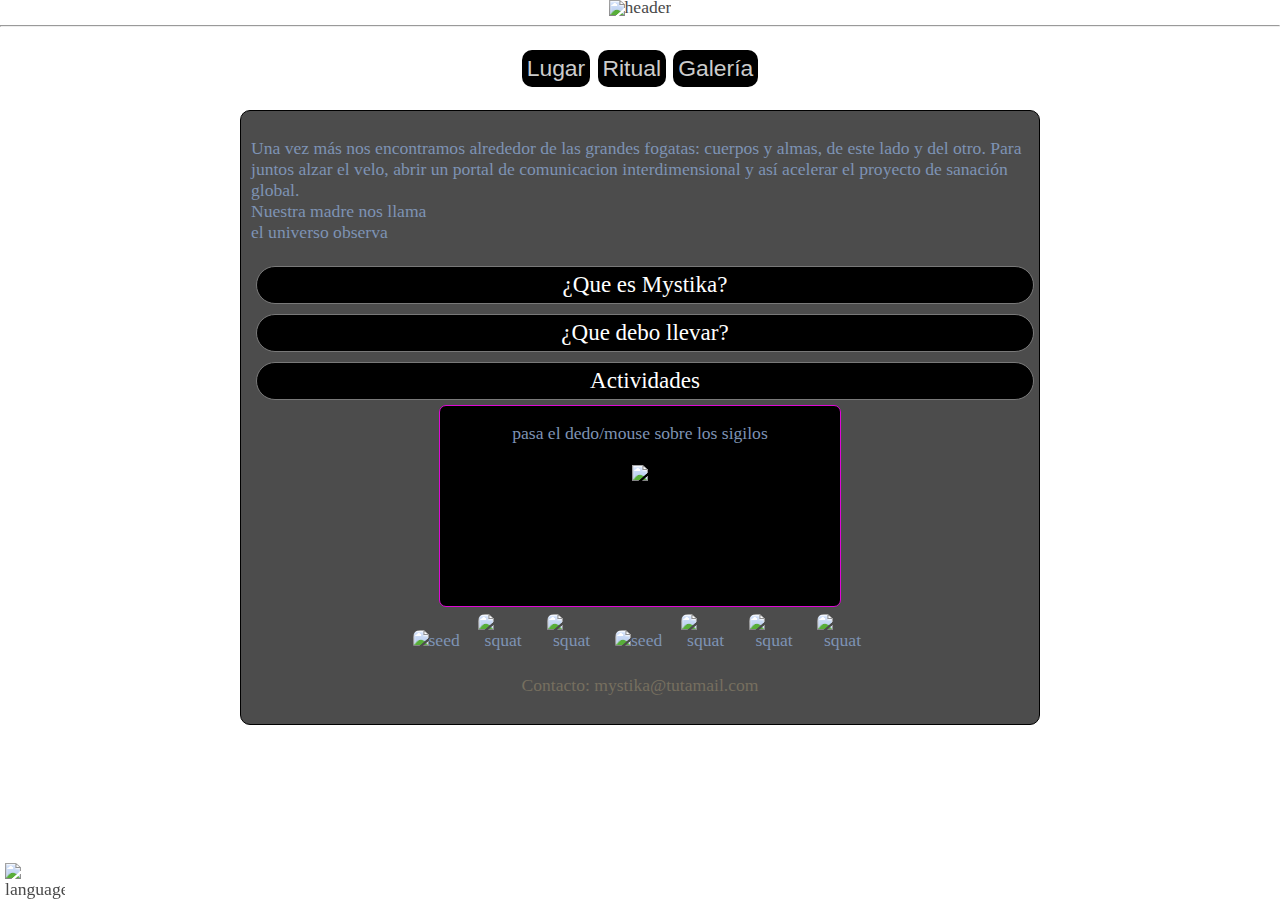
==== en/index.htm @ d931f4ea "7" ====
<!DOCTYPE html>
<html>
<head>
<title>Mystika</title>
<meta name="viewport" content="width=device-width, initial-scale=1.0">
<meta name="mobile-web-app-capable" content="yes">
<meta charset="utf-8">
<link rel="stylesheet" href="style.css">
</head>
<body>

    <header>
      <a href="index.htm"><img src="img/avatar.png" alt=header width="300px" height="auto" style="margin:0"></a>
    </header>
    <hr style="color:#99F902">
    <nav style="font-family:sans;font-size:130%">
        <ul>
            <a href="lugar.htm"><li>Lugar</li></a>
            <a href="ritual.htm"><li>Ritual</li></a>
            <a href="galeria.htm"><li>Galería</li></a>
          </ul>
    </nav>


<div align=center>
  <div class="container">
    <section>
      <p>
      <strong hidden>3 de Marzo 2018</strong><br hidden><br hidden>
      Una vez más nos encontramos alrededor de las grandes fogatas: cuerpos y almas, de este lado y del otro. Para juntos alzar el velo, abrir un portal de comunicacion interdimensional y así acelerar el proyecto de sanación global.
      <br>Nuestra madre nos llama
      <br>el universo observa</p>

      <button class="accordion">¿Que es Mystika?</button>
        <div class="panel">
          <img class="pane" src="img/shmira.jpg" alt="fyah">
          <p class="pane">Mystika es un encuentro/ campamento/ convivio de índole esotérica, basado en el poder de compartir como la alternativa superior al modelo economico actual.<br><br> Todo se hace sin dinero de por medio (entrada libre). <br><br>Se trata de participación y cooperación: gestión colectiva de nuestros espacios, de nuestros recursos y nuestras maneras de convivir.</p>
          <p class="pane">De la misma manera que se comparte la comida se intenciona compartir conocimientos espirituales y/ó esotéricos, así como tambien habilidades de sobrevivencia, montañismo, activismo, defensa personal, y permacultura.</p>
          <img src="img/jicara.jpg" alt="fyah" class="pane">
          <p class="pane">Este encuentro se caracteriza por su ya histórica sopa de vegetales, importante que sean solo ingredientes veganos para que absolutamente todes puedan comer. Debemos ser inclusivos en todo lo que hacemos</p>
          <p class="pane">Todes traen un poco de vegetales y terminamos con suficiente comida para varios dias de campamento!!</p>
          <img src="img/moncha3.jpg" alt="fyah" class="pane"><br>
          <h4>Horizontalidad:</h4>
          <p>Trabajamos de forma horizontal, o sea que no existe ninguna jerarquía, las decisiones las tomamos en conjunto. Colectivizamos los deberes y son bienvenidas las propuestas y las críticas constructivas a la hora de planear, crear y trabajar. La idea es que cada persona se empodere y sientan el lugar tal y como su hogar.</p>
        </div>
        <button class="accordion">¿Que debo llevar?</button>
          <div class="panel">
            <h3> Lo Primordial: (a huevo)</h3>
            <ul>
              <li><p class="pane">Tienda de Acampar</p></li>
              <li><p class="pane">Abrigo</p></li>
              <li><p class="pane">Comida + Vegetales pa la sopa</p></li>
              <li><p class="pane">Cobija / Sleeping bag</p></li>
              <li><p class="pane">Herramienta para picar leña</p></li>
              <li><p class="pane">Papel higienico</p></li>
              <li><p class="pane">Plato y Cuchara [No desechables] para la sopa</p></li>
              <li><p class="pane"> Botella de Agua</p></li>
            </ul>
            <h3> Se Recomienda:</h3>
            <ul>
              <li><p class="pane">Instrumento Musical</p></li>
              <li><p class="pane">Tambores</p></li>
              <li><p class="pane">Poi u otros juguetes de fuego y malabares</p></li>
              <li><p class="pane">Foco</p></li>
            </ul>
            <hr>
            <p>Se pide que traten de no llevar basura de ningun tipo. Evitar comida empacada en plasticos u otros materiales que contaminan la faz de la tierra. Mucho menos dejarla botada!! el lugar debe quedar mejor que como estaba</p>
          </div>

        <button class="accordion">Actividades</button>
          <div class="panel">
            <table>
              <tr>
                <th>Día</th>
                <th>Momento</th>
                <th>Actividad</th>
              </tr>
              <tr>
                <td>1</td>
                <td>9:00am</td>
                <td>Asentamiento y decoracion del campamento</td>
              </tr>
              <tr>
                <td>1</td>
                <td>6:00pm</td>
                <td>Sopa!!</td>
              </tr>
              <tr>
                <td>1</td>
                <td>12:00 medianoche</td>
                <td>Ritual de Apertura</td>
              </tr>
              <tr>
                <td>2</td>
                <td>10:00am</td>
                <td>Minga y Talleres</td>
              </tr>
              <tr>
                <td>2</td>
                <td>2:00pm</td>
                <td>Defensa Personal feminista</td>
              </tr>
            </table>
          </div>
          <br>
          <div style="text-align:center">

              <div style="border:solid 1px #DF07D6;border-radius:7px;max-width:400px;height:200px;background-color:#000;text-align:center;display:block;margin-left:auto;margin-right:auto;">
                  <p id="mensaje">pasa el dedo/mouse sobre los sigilos<br><br><img src="img/arrowdown.png" style="width:30px"</p>
                  <p style="display:none;font-size:90%" id="okupa">apropiación del espacio publico<br>apropación de espacios en abandono<br>nuestro derecho humano a tener un espacio para ser en libertad<br>movimiento okupa</p>
                  <p style="display:none;font-size:90%" id="triskel">sanación de la tierra<br>comunicación con los espíritus del bosque<br>sabiduría druida ancestral</p>
                  <p style="display:none;font-size:90%" id="anarch">organización horizontal<br>equidad<br>apoyo mutuo<br>autonomía<br>autodeterminación<br>la libertad como derecho divino de todo ser</p>
                  <p style="display:none;font-size:90%" id="seed">el orden natural<br>patrón que conforma la estructura omnipresente de la vida<br>nuestra mesa de trabajo</p>
                  <p style="display:none;font-size:75%" id="penta">agua - aire - tierra - fuego<br>espíritu<br><br>los  5 elementos<br>magia natural<br>las 5 extremidades del cuerpo humano<br>simbolo de nuestro derecho divino a participar en la constante creacion del universo.</p>
                  <p style="display:none;font-size:90%" id="lilith">el trauma colectivo...<br>trabajarlo para sanar el planeta<br>atacar la raíz de la enfermedad global<br>usando magia blanca<br>"Black Moon Lilith"</p>
                  <p style="display:none;font-size:90%" id="transfem">equidad de género<br>la lucha feminista<br>en homenaje a Marine Sophie Jacob<br>nuestra amada amiga<br>víctima de femicidio</p>

              </div>
              <div style="display:inline-block">
                <img onmouseover="document.getElementById('anarch').style.display='block', document.getElementById('mensaje').style.display='none'" onmouseout= "document.getElementById('anarch').style.display='none', document.getElementById('mensaje').style.display='block'" class="sigil" src="img/sig/anarch.png" style="max-width:50px" alt="seed">
                <img onmouseover="document.getElementById('seed').style.display='block', document.getElementById('mensaje').style.display='none'" onmouseout= "document.getElementById('seed').style.display='none', document.getElementById('mensaje').style.display='block'" class="sigil" src="img/sig/seed.png" style="max-width:50px" alt="squat">
                <img onmouseover="document.getElementById('triskel').style.display='block', document.getElementById('mensaje').style.display='none'" onmouseout= "document.getElementById('triskel').style.display='none', document.getElementById('mensaje').style.display='block'" class="sigil" src="img/sig/triskel.png" style="max-width:50px" alt="squat">
                <img onmouseover="document.getElementById('penta').style.display='block', document.getElementById('mensaje').style.display='none'" onmouseout= "document.getElementById('penta').style.display='none', document.getElementById('mensaje').style.display='block'"class="sigil" src="img/sig/pent.png" style="max-width:70px" alt="seed">
                <img onmouseover="document.getElementById('lilith').style.display='block', document.getElementById('mensaje').style.display='none'" onmouseout= "document.getElementById('lilith').style.display='none', document.getElementById('mensaje').style.display='block'"class="sigil" src="img/sig/lilith.png" style="max-width:50px" alt="squat">
                <img onmouseover="document.getElementById('transfem').style.display='block', document.getElementById('mensaje').style.display='none'" onmouseout= "document.getElementById('transfem').style.display='none', document.getElementById('mensaje').style.display='block'"class="sigil" src="img/sig/transfem.png" style="max-width:50px" alt="squat">
                <img onmouseover="document.getElementById('okupa').style.display='block', document.getElementById('mensaje').style.display='none'" onmouseout= "document.getElementById('okupa').style.display='none', document.getElementById('mensaje').style.display='block'" class="sigil" src="img/sig/okupa.png" style="max-width:50px" alt="squat">
              </div>

              <p style="color:#766F5F">Contacto: mystika@tutamail.com</p>
          </div>

    </section>
  </div>
</div>
<div class="lang">
  <a href="en/index.htm"><img src="img/eng.png" alt=language class="lang"></a>
</div>
<div hidden class="footer">
  <p><a class="link" href="Mystika.apk" style="font-size:120%"> Descargar App</a>mystika@tutamail.com</p>
</div>
<script>
var acc = document.getElementsByClassName("accordion");
var i;

for (i = 0; i < acc.length; i++) {
    acc[i].onclick = function(){
        this.classList.toggle("active");
        var panel = this.nextElementSibling;
        if (panel.style.display === "block") {
            panel.style.display = "none";
        } else {
            panel.style.display = "block";
        }
    }
}
</script>
</body>
</html>
---- en/style.css ----
@font-face{
  font-family: libmono;
  src: url(fonts/libmono.ttf);
}

@font-face{
  font-family: cour;
  src: url(fonts/cour.ttf);
}
body{
  margin: 0;
  padding: 0;
  font-family: libmono;
  font-size: 110%;
  text-align: center;
  image-orientation:center;
  background-image: url(img/jameswheeler.jpeg);
  background-repeat:no-repeat;
  background-attachment: fixed;
  background-position:center;
}
header {
  max-width: 100%;
  color: black;
  text-align: center;
  line-height: 0.9em;
}


p.pane{
  color:#9EDA2F
}



hr.cut{
  color:#99F902
}
img.pane{
  float:right;
  max-width:350px;
  height: auto;
  padding:5px
}

img.sigil{
  border-radius: 14px;
  padding:7px;

}

img.sigil:hover{
  background-color: #000;
  background-color:rgb(0,0,0,0.9);

}

a{
  text-decoration: none;
  color: #494949
}

a.link{
  text-decoration: none;
  color:#99F902;
}

a.link2{
  text-decoration: none;
  color: #1A0DB2;
  font-family: monospace;
}

a.dif {
  text-decoration: none;
  padding: 3px;
  color: #000;
  background-color: #DFDFDF;
  text-align: center;
  outline: 1px solid #797979;
}

a.dif.active, a.dif:hover{
  background-color: rgb(98, 255, 121);
  color: #000;

}

nav ul{
  background:;
  overflow: hidden;
  color: white;
  padding: 0px;
  text-align: center;
}

nav ul li {
  display: inline-block;
  border-radius: 10px;
  font-family: arial;
  background:black;
  padding: 5px;
  color:#cccccc;
}
nav ul li:hover{
  background-color: #212121;
  color:#99F902;
}

nav ul li.active{
  background-color: #62FFA7;
}
section{
  text-align: left;
  width: auto;
  padding: 10px;
  color:#7E93B4;
  background-color: #000;
  background-color:rgb(0,0,0,0.7);
  border: solid 1px #000;
  border-radius:10px;
  margin:0;
}

section.2{
  text-align: center;
  width: auto;
  padding: 10px;
  color:#7E93B4;
  background-color: #000;
  background-color:rgb(0,0,0,0.7);
  border: solid 1px #000;
  border-radius:10px;
  margin:0;
}

h2 {
  font-size: 110%
}

h1, h3, h4{
  color:#4485F5
}

.column1 {
    float: left;
    padding: 10px;
    height:400px;
    width:70%;
    box-sizing:border-box;
}
.column2 {
    float: left;
    padding: 10px;
    width:30%;
    height:400px;
    box-sizing:border-box;
}
.row:after {
    content: "";
    display: table;
    clear: both;
}
button.accordion {
    background-color:#000;
    color: white;
    cursor: pointer;
    text-align: left;
    padding: 5px;
    width: 100%;
    border: none;
    border-radius: 25px;
    text-align: center;
    border: 1px solid #797979;
    margin:5px;
    font-size: 23px;
    font-family: cour;
    transition: 0.4s;
}

button.accordion.active, button.accordion:hover {
    background-color: #00011F;
    color: #9EDA2F;
    border-radius: 25px;
    border: 1px solid #9EDA2F;
}

div.panel {
    padding: 0 18px;
    display: none;
    color:#9EDA2F;

}

.container{
  max-width:800px;
}

.footer {
  position: absolute;
   right: 0;
   bottom: 0;
   left: 0;
   width: 100%;
   color:#7E93B4;
   background-color: #000;
   background-color:rgb(0,0,0,0.7);
   text-align: left;
}

table{
  border-collapse: collapse;
  width: 100%;
  font-size: 90%;
}

td, th{
      border: 1px solid #99F902;
      text-align: left;
      padding: 8px;
}

tr:nth-child(even) {
    background-color: ;
}

div.lang{
  position: fixed;
  left:5px;
  right:auto;
  bottom:0;
}

img.lang{
  max-width: 60px
}

@media screen and (max-width: 350px){
  .container{
    width: auto;
  }
  img.in{
    width:auto;
  }

  img.pane{
    float:right;
    max-width:275px;
    height: auto;
    padding:4px;
    margin-left: 5px;
  }

  img.lang{
    max-width: 40px
  }

.column1 {
    float: left;
    width: 100%;
    padding: 10px;
    height:auto;
    box-sizing: content-box;
}
.column2 {
    float: left;
    width: 100%;
    padding: 10px;
    height:auto;
    box-sizing: content-box;
}
table{
  font-size: 80%;
}
}
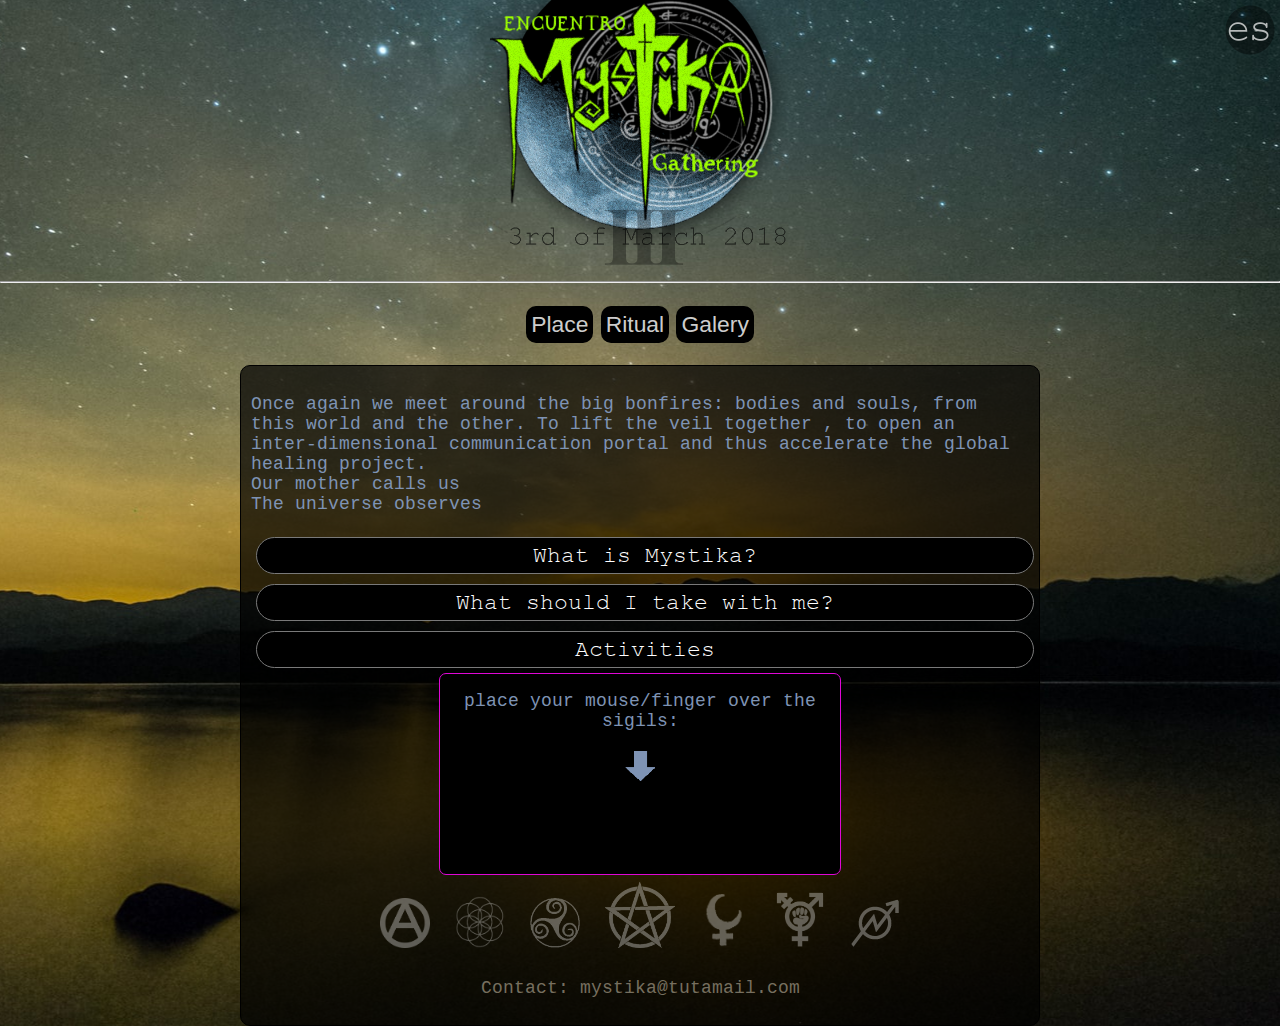
==== commit 2a4dc285: "languages" ====
--- a/en/index.htm
+++ b/en/index.htm
@@ -5,19 +5,19 @@
 <meta name="viewport" content="width=device-width, initial-scale=1.0">
 <meta name="mobile-web-app-capable" content="yes">
 <meta charset="utf-8">
-<link rel="stylesheet" href="style.css">
+<link rel="stylesheet" href="../style.css">
 </head>
 <body>
 
     <header>
-      <a href="index.htm"><img src="img/avatar.png" alt=header width="300px" height="auto" style="margin:0"></a>
+      <a href="index.htm"><img class="header" src="../img/avataren.png" alt=header width="300px" height="auto" style="margin:0"></a>
     </header>
     <hr style="color:#99F902">
     <nav style="font-family:sans;font-size:130%">
         <ul>
-            <a href="lugar.htm"><li>Lugar</li></a>
+            <a href="lugar.htm"><li>Place</li></a>
             <a href="ritual.htm"><li>Ritual</li></a>
-            <a href="galeria.htm"><li>Galería</li></a>
+            <a href="galeria.htm"><li>Galery</li></a>
           </ul>
     </nav>
 
@@ -26,79 +26,84 @@
   <div class="container">
     <section>
       <p>
-      <strong hidden>3 de Marzo 2018</strong><br hidden><br hidden>
-      Una vez más nos encontramos alrededor de las grandes fogatas: cuerpos y almas, de este lado y del otro. Para juntos alzar el velo, abrir un portal de comunicacion interdimensional y así acelerar el proyecto de sanación global.
-      <br>Nuestra madre nos llama
-      <br>el universo observa</p>
+      <strong hidden>March 3 2018</strong><br hidden><br hidden>
+      Once again we meet around the big bonfires: bodies and souls, from this world and the other. To lift the veil together , to open an inter-dimensional communication portal and thus accelerate the global healing project.
+      <br>Our mother calls us
+      <br>The universe observes</p>
 
-      <button class="accordion">¿Que es Mystika?</button>
+      <button class="accordion">What is Mystika?</button>
         <div class="panel">
-          <img class="pane" src="img/shmira.jpg" alt="fyah">
-          <p class="pane">Mystika es un encuentro/ campamento/ convivio de índole esotérica, basado en el poder de compartir como la alternativa superior al modelo economico actual.<br><br> Todo se hace sin dinero de por medio (entrada libre). <br><br>Se trata de participación y cooperación: gestión colectiva de nuestros espacios, de nuestros recursos y nuestras maneras de convivir.</p>
-          <p class="pane">De la misma manera que se comparte la comida se intenciona compartir conocimientos espirituales y/ó esotéricos, así como tambien habilidades de sobrevivencia, montañismo, activismo, defensa personal, y permacultura.</p>
-          <img src="img/jicara.jpg" alt="fyah" class="pane">
-          <p class="pane">Este encuentro se caracteriza por su ya histórica sopa de vegetales, importante que sean solo ingredientes veganos para que absolutamente todes puedan comer. Debemos ser inclusivos en todo lo que hacemos</p>
-          <p class="pane">Todes traen un poco de vegetales y terminamos con suficiente comida para varios dias de campamento!!</p>
-          <img src="img/moncha3.jpg" alt="fyah" class="pane"><br>
-          <h4>Horizontalidad:</h4>
-          <p>Trabajamos de forma horizontal, o sea que no existe ninguna jerarquía, las decisiones las tomamos en conjunto. Colectivizamos los deberes y son bienvenidas las propuestas y las críticas constructivas a la hora de planear, crear y trabajar. La idea es que cada persona se empodere y sientan el lugar tal y como su hogar.</p>
+          <img class="pane" src="../img/shmira.jpg" alt="fyah">
+          <p class="pane">Mystika is an esoteric Gathering/ Camp based on the power of sharing as the superior alternative to the current economic model.<br><br>Everything is done without the use of money (free entry).<br><br>It is about participation and cooperation: collective management of our spaces, our resources and our ways of co-existing.</p>
+          <p class="pane">In the same way that food is shared, it is intended to share spiritual and / or esoteric knowledge, as well as survival skills, mountaineering, activism, self-defense, and permaculture knowledge.</p>
+          <img src="../img/jicara.jpg" alt="fyah" class="pane">
+          <p class="pane">This gathering is known by its (now historic) vegetable soup, important to mention that it shall contain <span style="text-decoration:underline"> only vegan ingredients</span>. This way we make sure that absolutely everyone can eat & benefit from this collective effort. We must be inclusive in everything we do.</p>
+          <p class="pane">Everyone brings some vegetables and we end up with enough food for several days of camping !!</p>
+          <img src="../img/moncha3.jpg" alt="fyah" class="pane"><br>
+          <h4>Horizontal work ethics:</h4>
+          <p>We work horizontally, which means there is no power hierarchy, we take decisions together. Responsibilities and duties are shared collectively, and any proposal or constructive criticism  is welcome at the time of  planning, creating and working together. The idea is that everyone feels empowered and embraces the camp as if it were their own home.</p>
         </div>
-        <button class="accordion">¿Que debo llevar?</button>
+        <button class="accordion">What should I take with me?</button>
           <div class="panel">
-            <h3> Lo Primordial: (a huevo)</h3>
+            <h3>The Primordial stuff:</h3>
             <ul>
-              <li><p class="pane">Tienda de Acampar</p></li>
-              <li><p class="pane">Abrigo</p></li>
-              <li><p class="pane">Comida + Vegetales pa la sopa</p></li>
-              <li><p class="pane">Cobija / Sleeping bag</p></li>
-              <li><p class="pane">Herramienta para picar leña</p></li>
-              <li><p class="pane">Papel higienico</p></li>
-              <li><p class="pane">Plato y Cuchara [No desechables] para la sopa</p></li>
-              <li><p class="pane"> Botella de Agua</p></li>
+              <li><p class="pane">Camping Tent</p></li>
+              <li><p class="pane">Coat/sweater</p></li>
+              <li><p class="pane">Food + Veggies for the soup</p></li>
+              <li><p class="pane">Sleeping bag</p></li>
+              <li><p class="pane">Tool for harvesting firewood</p></li>
+              <li><p class="pane">toilet paper</p></li>
+              <li><p class="pane">Bowl and spoon [non-disposable] for the soup</p></li>
+              <li><p class="pane">Water Bottle</p></li>
             </ul>
-            <h3> Se Recomienda:</h3>
+            <h3>Recommended:</h3>
             <ul>
-              <li><p class="pane">Instrumento Musical</p></li>
-              <li><p class="pane">Tambores</p></li>
-              <li><p class="pane">Poi u otros juguetes de fuego y malabares</p></li>
-              <li><p class="pane">Foco</p></li>
+              <li><p class="pane">Musical Instrument</p></li>
+              <li><p class="pane">Drums</p></li>
+              <li><p class="pane">Fire and Juggling toys</p></li>
+              <li><p class="pane">Flashlight</p></li>
             </ul>
             <hr>
-            <p>Se pide que traten de no llevar basura de ningun tipo. Evitar comida empacada en plasticos u otros materiales que contaminan la faz de la tierra. Mucho menos dejarla botada!! el lugar debe quedar mejor que como estaba</p>
+            <p>It is requested of you to NOT bring trash of any kind. Avoid packaged foods or any product that contains polluting elements. Do not dare leave trash behind, the place must be left nicer than it was.</p>
           </div>
 
-        <button class="accordion">Actividades</button>
+        <button class="accordion">Activities</button>
           <div class="panel">
             <table>
               <tr>
-                <th>Día</th>
-                <th>Momento</th>
-                <th>Actividad</th>
+                <th>Day</th>
+                <th>Moment</th>
+                <th>Activity</th>
               </tr>
               <tr>
                 <td>1</td>
                 <td>9:00am</td>
-                <td>Asentamiento y decoracion del campamento</td>
+                <td>Camp settlement and decoration</td>
+              </tr>
+	      <tr>
+                <td>1</td>
+                <td>9:00am</td>
+                <td>Firewood Harvest</td>
               </tr>
               <tr>
                 <td>1</td>
                 <td>6:00pm</td>
-                <td>Sopa!!</td>
+                <td>Veggie Soup!!</td>
               </tr>
               <tr>
                 <td>1</td>
-                <td>12:00 medianoche</td>
-                <td>Ritual de Apertura</td>
+                <td>12:00 midnight</td>
+                <td>Opening Ritual</td>
               </tr>
               <tr>
                 <td>2</td>
                 <td>10:00am</td>
-                <td>Minga y Talleres</td>
+                <td>Workshops</td>
               </tr>
               <tr>
                 <td>2</td>
                 <td>2:00pm</td>
-                <td>Defensa Personal feminista</td>
+                <td>Feminist Self Defense</td>
               </tr>
             </table>
           </div>
@@ -106,34 +111,34 @@
           <div style="text-align:center">
 
               <div style="border:solid 1px #DF07D6;border-radius:7px;max-width:400px;height:200px;background-color:#000;text-align:center;display:block;margin-left:auto;margin-right:auto;">
-                  <p id="mensaje">pasa el dedo/mouse sobre los sigilos<br><br><img src="img/arrowdown.png" style="width:30px"</p>
-                  <p style="display:none;font-size:90%" id="okupa">apropiación del espacio publico<br>apropación de espacios en abandono<br>nuestro derecho humano a tener un espacio para ser en libertad<br>movimiento okupa</p>
-                  <p style="display:none;font-size:90%" id="triskel">sanación de la tierra<br>comunicación con los espíritus del bosque<br>sabiduría druida ancestral</p>
-                  <p style="display:none;font-size:90%" id="anarch">organización horizontal<br>equidad<br>apoyo mutuo<br>autonomía<br>autodeterminación<br>la libertad como derecho divino de todo ser</p>
-                  <p style="display:none;font-size:90%" id="seed">el orden natural<br>patrón que conforma la estructura omnipresente de la vida<br>nuestra mesa de trabajo</p>
-                  <p style="display:none;font-size:75%" id="penta">agua - aire - tierra - fuego<br>espíritu<br><br>los  5 elementos<br>magia natural<br>las 5 extremidades del cuerpo humano<br>simbolo de nuestro derecho divino a participar en la constante creacion del universo.</p>
-                  <p style="display:none;font-size:90%" id="lilith">el trauma colectivo...<br>trabajarlo para sanar el planeta<br>atacar la raíz de la enfermedad global<br>usando magia blanca<br>"Black Moon Lilith"</p>
-                  <p style="display:none;font-size:90%" id="transfem">equidad de género<br>la lucha feminista<br>en homenaje a Marine Sophie Jacob<br>nuestra amada amiga<br>víctima de femicidio</p>
+                  <p id="mensaje">place your mouse/finger over the sigils:<br><br><img src="../img/arrowdown.png" style="width:30px"</p>
+                  <p style="display:none;font-size:90%" id="okupa">Appropiation of public space<br>Appropiation of abandoned spaces<br>Our human right to have space where freedom is respected<br>Squatter Movement</p>
+                  <p style="display:none;font-size:90%" id="triskel">To heal the land<br>communication with nature spirits<br>ancestral druid wisdom</p>
+                  <p style="display:none;font-size:90%" id="anarch">horizontal organisation<br>equality<br>mutual aid<br>autonomy<br>self-determination<br>freedom as a divine right of every living being</p>
+                  <p style="display:none;font-size:90%" id="seed">natural order<br>the pattern which holds the omnipresent structure of life<br>our work table</p>
+                  <p style="display:none;font-size:75%" id="penta">earth - air - fire - water<br>spirit<br><br>the 5 elements<br>natural magick<br>the 5 limbs of the human body<br>symbol of our divine right to participate in the constant creation of the universe.</p>
+                  <p style="display:none;font-size:90%" id="lilith">collective trauma...<br>to work through it in order to heal the planet<br>attack the root of this global illness<br>using white magic<br>"Black Moon Lilith"</p>
+                  <p style="display:none;font-size:90%" id="transfem">gender equality<br>the feminist struggle<br>in memory of Marine Sophie Jacob<br>our beloved friend<br>femicide victim</p>
 
               </div>
               <div style="display:inline-block">
-                <img onmouseover="document.getElementById('anarch').style.display='block', document.getElementById('mensaje').style.display='none'" onmouseout= "document.getElementById('anarch').style.display='none', document.getElementById('mensaje').style.display='block'" class="sigil" src="img/sig/anarch.png" style="max-width:50px" alt="seed">
-                <img onmouseover="document.getElementById('seed').style.display='block', document.getElementById('mensaje').style.display='none'" onmouseout= "document.getElementById('seed').style.display='none', document.getElementById('mensaje').style.display='block'" class="sigil" src="img/sig/seed.png" style="max-width:50px" alt="squat">
-                <img onmouseover="document.getElementById('triskel').style.display='block', document.getElementById('mensaje').style.display='none'" onmouseout= "document.getElementById('triskel').style.display='none', document.getElementById('mensaje').style.display='block'" class="sigil" src="img/sig/triskel.png" style="max-width:50px" alt="squat">
-                <img onmouseover="document.getElementById('penta').style.display='block', document.getElementById('mensaje').style.display='none'" onmouseout= "document.getElementById('penta').style.display='none', document.getElementById('mensaje').style.display='block'"class="sigil" src="img/sig/pent.png" style="max-width:70px" alt="seed">
-                <img onmouseover="document.getElementById('lilith').style.display='block', document.getElementById('mensaje').style.display='none'" onmouseout= "document.getElementById('lilith').style.display='none', document.getElementById('mensaje').style.display='block'"class="sigil" src="img/sig/lilith.png" style="max-width:50px" alt="squat">
-                <img onmouseover="document.getElementById('transfem').style.display='block', document.getElementById('mensaje').style.display='none'" onmouseout= "document.getElementById('transfem').style.display='none', document.getElementById('mensaje').style.display='block'"class="sigil" src="img/sig/transfem.png" style="max-width:50px" alt="squat">
-                <img onmouseover="document.getElementById('okupa').style.display='block', document.getElementById('mensaje').style.display='none'" onmouseout= "document.getElementById('okupa').style.display='none', document.getElementById('mensaje').style.display='block'" class="sigil" src="img/sig/okupa.png" style="max-width:50px" alt="squat">
+                <img onmouseover="document.getElementById('anarch').style.display='block', document.getElementById('mensaje').style.display='none'" onmouseout= "document.getElementById('anarch').style.display='none', document.getElementById('mensaje').style.display='block'" class="sigil" src="../img/sig/anarch.png" style="max-width:50px" alt="anarch">
+                <img onmouseover="document.getElementById('seed').style.display='block', document.getElementById('mensaje').style.display='none'" onmouseout= "document.getElementById('seed').style.display='none', document.getElementById('mensaje').style.display='block'" class="sigil" src="../img/sig/seed.png" style="max-width:50px" alt="seed">
+                <img onmouseover="document.getElementById('triskel').style.display='block', document.getElementById('mensaje').style.display='none'" onmouseout= "document.getElementById('triskel').style.display='none', document.getElementById('mensaje').style.display='block'" class="sigil" src="../img/sig/triskel.png" style="max-width:50px" alt="triskel">
+                <img onmouseover="document.getElementById('penta').style.display='block', document.getElementById('mensaje').style.display='none'" onmouseout= "document.getElementById('penta').style.display='none', document.getElementById('mensaje').style.display='block'"class="sigil" src="../img/sig/pent.png" style="max-width:70px" alt="penta">
+                <img onmouseover="document.getElementById('lilith').style.display='block', document.getElementById('mensaje').style.display='none'" onmouseout= "document.getElementById('lilith').style.display='none', document.getElementById('mensaje').style.display='block'"class="sigil" src="../img/sig/lilith.png" style="max-width:50px" alt="lilith">
+                <img onmouseover="document.getElementById('transfem').style.display='block', document.getElementById('mensaje').style.display='none'" onmouseout= "document.getElementById('transfem').style.display='none', document.getElementById('mensaje').style.display='block'"class="sigil" src="../img/sig/transfem.png" style="max-width:50px" alt="fem">
+                <img onmouseover="document.getElementById('okupa').style.display='block', document.getElementById('mensaje').style.display='none'" onmouseout= "document.getElementById('okupa').style.display='none', document.getElementById('mensaje').style.display='block'" class="sigil" src="../img/sig/okupa.png" style="max-width:50px" alt="squat">
               </div>
 
-              <p style="color:#766F5F">Contacto: mystika@tutamail.com</p>
+              <p style="color:#766F5F">Contact: mystika@tutamail.com</p>
           </div>
 
     </section>
   </div>
 </div>
 <div class="lang">
-  <a href="en/index.htm"><img src="img/eng.png" alt=language class="lang"></a>
+  <a href="../index.htm"><img src="../img/es.png" alt=language class="lang"></a>
 </div>
 <div hidden class="footer">
   <p><a class="link" href="Mystika.apk" style="font-size:120%"> Descargar App</a>mystika@tutamail.com</p>
--- a/style.css
+++ b/style.css
@@ -0,0 +1,291 @@
+@font-face{
+  font-family: libmono;
+  src: url(fonts/libmono.ttf);
+}
+
+@font-face{
+  font-family: cour;
+  src: url(fonts/cour.ttf);
+}
+body{
+  margin: 0;
+  padding: 0;
+  font-family: libmono;
+  font-size: 110%;
+  text-align: center;
+  image-orientation:center;
+  background-image: url(img/jameswheeler.jpeg);
+  background-repeat:no-repeat;
+  background-attachment: fixed;
+  background-position:center;
+}
+header {
+  max-width: 100%;
+  color: black;
+  text-align: center;
+  line-height: 0.9em;
+}
+
+img.header:hover{
+  opacity: 0.8;
+  filter: alpha(opacity=80);
+}
+
+
+p.pane{
+  color:#9EDA2F
+}
+
+
+
+hr.cut{
+  color:#99F902
+}
+img.pane{
+  float:right;
+  max-width:350px;
+  height: auto;
+  padding:5px
+}
+
+img.sigil{
+  border-radius: 14px;
+  padding:7px;
+
+}
+
+img.sigil:hover{
+  background-color: #000;
+  background-color:rgb(0,0,0,0.9);
+
+}
+
+a{
+  text-decoration: none;
+  color: #494949
+}
+
+a.link{
+  text-decoration: none;
+  color:#99F902;
+}
+
+a.link2{
+  text-decoration: none;
+  color: #1A0DB2;
+  font-family: monospace;
+}
+
+a.dif {
+  text-decoration: none;
+  padding: 3px;
+  color: #000;
+  background-color: #DFDFDF;
+  text-align: center;
+  outline: 1px solid #797979;
+}
+
+a.dif.active, a.dif:hover{
+  background-color: rgb(98, 255, 121);
+  color: #000;
+
+}
+
+nav ul{
+  background:;
+  overflow: hidden;
+  color: white;
+  padding: 0px;
+  text-align: center;
+}
+
+nav ul li {
+  display: inline-block;
+  border-radius: 10px;
+  font-family: arial;
+  background:black;
+  padding: 5px;
+  color:#cccccc;
+}
+nav ul li:hover{
+  background-color: #212121;
+  color:#99F902;
+}
+
+nav ul li.active{
+  background-color: #62FFA7;
+}
+section{
+  text-align: left;
+  width: auto;
+  padding: 10px;
+  color:#7E93B4;
+  background-color: #000;
+  background-color:rgb(0,0,0,0.7);
+  border: solid 1px #000;
+  border-radius:10px;
+  margin:0;
+}
+
+section.2{
+  text-align: center;
+  width: auto;
+  padding: 10px;
+  color:#7E93B4;
+  background-color: #000;
+  background-color:rgb(0,0,0,0.7);
+  border: solid 1px #000;
+  border-radius:10px;
+  margin:0;
+}
+
+h2 {
+  font-size: 110%
+}
+
+h1, h3, h4{
+  color:#4485F5
+}
+
+.column1 {
+    float: left;
+    padding: 10px;
+    height:400px;
+    width:70%;
+    box-sizing:border-box;
+}
+.column2 {
+    float: left;
+    padding: 10px;
+    width:30%;
+    height:400px;
+    box-sizing:border-box;
+}
+.row:after {
+    content: "";
+    display: table;
+    clear: both;
+}
+button.accordion {
+    background-color:#000;
+    color: white;
+    cursor: pointer;
+    text-align: left;
+    padding: 5px;
+    width: 100%;
+    border: none;
+    border-radius: 25px;
+    text-align: center;
+    border: 1px solid #797979;
+    margin:5px;
+    font-size: 23px;
+    font-family: cour;
+    transition: 0.4s;
+}
+
+button.accordion.active, button.accordion:hover {
+    background-color: #00011F;
+    color: #9EDA2F;
+    border-radius: 25px;
+    border: 1px solid #9EDA2F;
+}
+
+div.panel {
+    padding: 0 18px;
+    display: none;
+    color:#9EDA2F;
+
+}
+
+.container{
+  max-width:800px;
+}
+
+.footer {
+  position: absolute;
+   right: 0;
+   bottom: 0;
+   left: 0;
+   width: 100%;
+   color:#7E93B4;
+   background-color: #000;
+   background-color:rgb(0,0,0,0.7);
+   text-align: left;
+}
+
+table{
+  border-collapse: collapse;
+  width: 100%;
+  font-size: 90%;
+}
+
+td, th{
+      border: 1px solid #99F902;
+      text-align: left;
+      padding: 8px;
+}
+
+tr:nth-child(even) {
+    background-color: ;
+}
+
+div.lang{
+  position: fixed;
+  right:5px;
+  left:auto;
+  top:5px;
+}
+
+img.lang{
+  max-width: 50px;
+  text-shadow: 0 0 3px #7E93B4,0 0 3px #7E93B4
+}
+
+img.lang:hover{
+  ;
+}
+
+@media only screen and (min-width:1300px) {
+body{
+  background-size: cover;
+}
+}
+
+@media screen and (max-width: 350px){
+  .container{
+    width: auto;
+  }
+  img.in{
+    width:auto;
+  }
+
+  img.pane{
+    float:right;
+    max-width:275px;
+    height: auto;
+    padding:4px;
+    margin-left: 5px;
+  }
+
+  img.lang{
+    max-width: 40px
+  }
+
+.column1 {
+    float: left;
+    width: 100%;
+    padding: 10px;
+    height:auto;
+    box-sizing: content-box;
+}
+.column2 {
+    float: left;
+    width: 100%;
+    padding: 10px;
+    height:auto;
+    box-sizing: content-box;
+}
+table{
+  font-size: 80%;
+}
+}
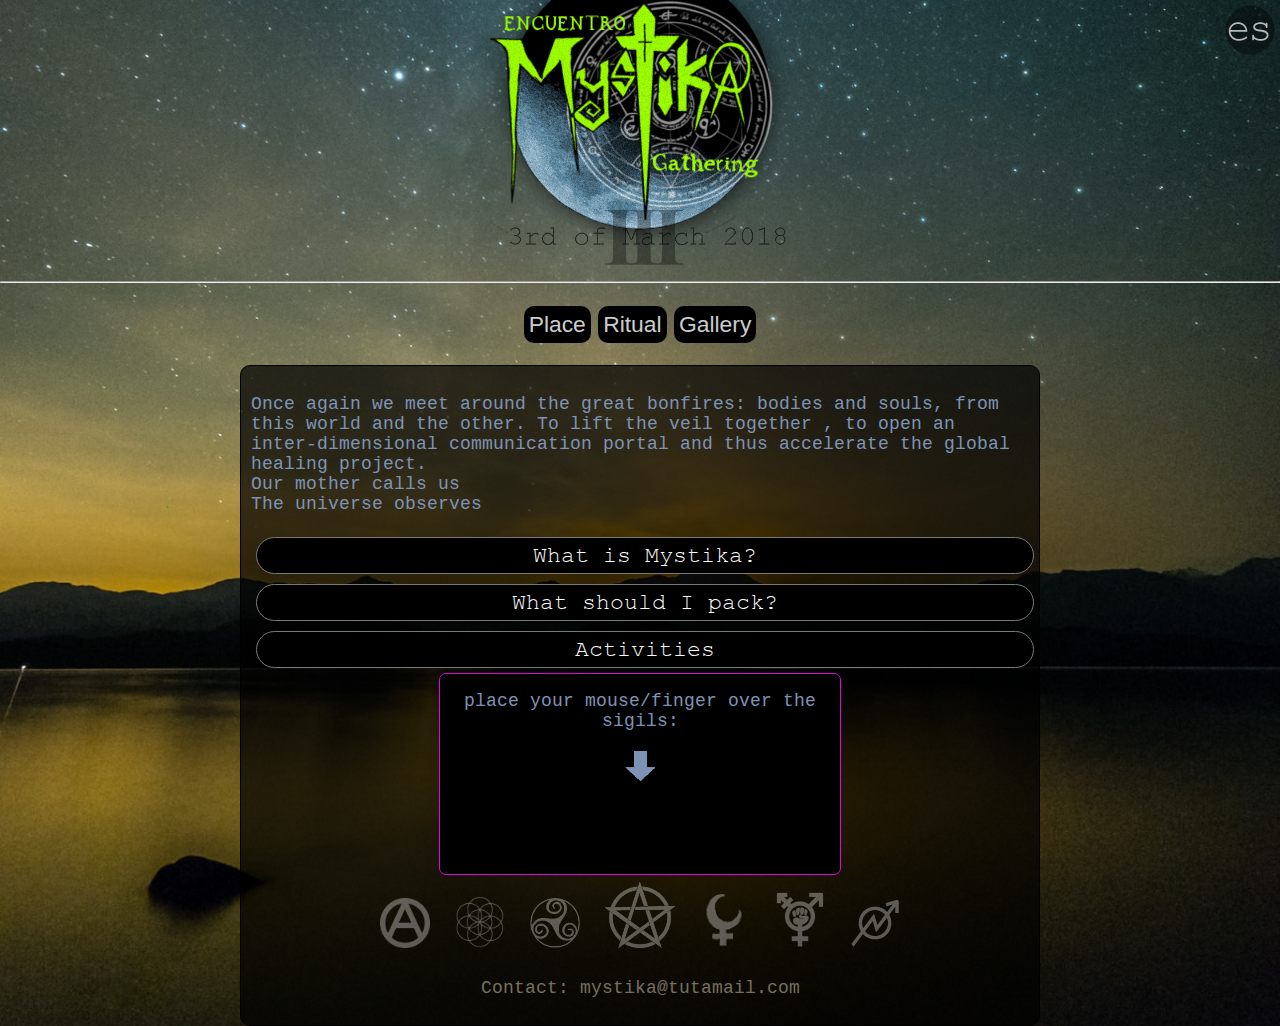
==== commit fad974f6: "conr" ====
--- a/en/index.htm
+++ b/en/index.htm
@@ -17,7 +17,7 @@
         <ul>
             <a href="lugar.htm"><li>Place</li></a>
             <a href="ritual.htm"><li>Ritual</li></a>
-            <a href="galeria.htm"><li>Galery</li></a>
+            <a href="galeria.htm"><li>Gallery</li></a>
           </ul>
     </nav>
 
@@ -27,7 +27,7 @@
     <section>
       <p>
       <strong hidden>March 3 2018</strong><br hidden><br hidden>
-      Once again we meet around the big bonfires: bodies and souls, from this world and the other. To lift the veil together , to open an inter-dimensional communication portal and thus accelerate the global healing project.
+      Once again we meet around the great bonfires: bodies and souls, from this world and the other. To lift the veil together , to open an inter-dimensional communication portal and thus accelerate the global healing project.
       <br>Our mother calls us
       <br>The universe observes</p>
 
@@ -43,16 +43,16 @@
           <h4>Horizontal work ethics:</h4>
           <p>We work horizontally, which means there is no power hierarchy, we take decisions together. Responsibilities and duties are shared collectively, and any proposal or constructive criticism  is welcome at the time of  planning, creating and working together. The idea is that everyone feels empowered and embraces the camp as if it were their own home.</p>
         </div>
-        <button class="accordion">What should I take with me?</button>
+        <button class="accordion">What should I pack?</button>
           <div class="panel">
             <h3>The Primordial stuff:</h3>
             <ul>
-              <li><p class="pane">Camping Tent</p></li>
+              <li><p class="pane">Tent</p></li>
               <li><p class="pane">Coat/sweater</p></li>
               <li><p class="pane">Food + Veggies for the soup</p></li>
               <li><p class="pane">Sleeping bag</p></li>
               <li><p class="pane">Tool for harvesting firewood</p></li>
-              <li><p class="pane">toilet paper</p></li>
+              <li><p class="pane">Toilet paper</p></li>
               <li><p class="pane">Bowl and spoon [non-disposable] for the soup</p></li>
               <li><p class="pane">Water Bottle</p></li>
             </ul>
--- a/style.css
+++ b/style.css
@@ -15,6 +15,7 @@
   text-align: center;
   image-orientation:center;
   background-image: url(img/jameswheeler.jpeg);
+  background-size: cover;
   background-repeat:no-repeat;
   background-attachment: fixed;
   background-position:center;
@@ -51,13 +52,10 @@
 img.sigil{
   border-radius: 14px;
   padding:7px;
-
 }
 
 img.sigil:hover{
-  background-color: #000;
-  background-color:rgb(0,0,0,0.9);
-
+  background-color: #230121;
 }
 
 a{
@@ -245,6 +243,50 @@
   ;
 }
 
+/* FORM */
+
+input[type=text],[type=email], select {
+    width: 100%;
+    padding: 12px 20px;
+    background-color: #000;
+    margin: 8px 0;
+    display: inline-block;
+    border: 1px solid #99F902;
+    border-radius: 4px;
+    box-sizing: border-box;
+}
+
+input[type=submit] {
+    max-width: 290px;
+    background-color: #70BAC2;
+    color: #000;
+    padding: 14px 20px;
+    margin: 8px 0;
+    border: none;
+    font-size: 18px;
+    border-radius: 4px;
+    cursor: pointer;
+}
+
+input[placeholder] {
+    color: white;
+    font-size: 18px;
+}
+
+input[type=submit]:hover {
+    background-color: #99F902;
+}
+
+div.form {
+    max-width:450px;
+    border-radius: 5px;
+    border: 1px solid #99F902;
+    background-color: rgb(153,249,2,0.4);
+    background-color: #212121;
+    padding: 20px;
+}
+
+/* MEDIA QUERIES */
 @media only screen and (min-width:1300px) {
 body{
   background-size: cover;
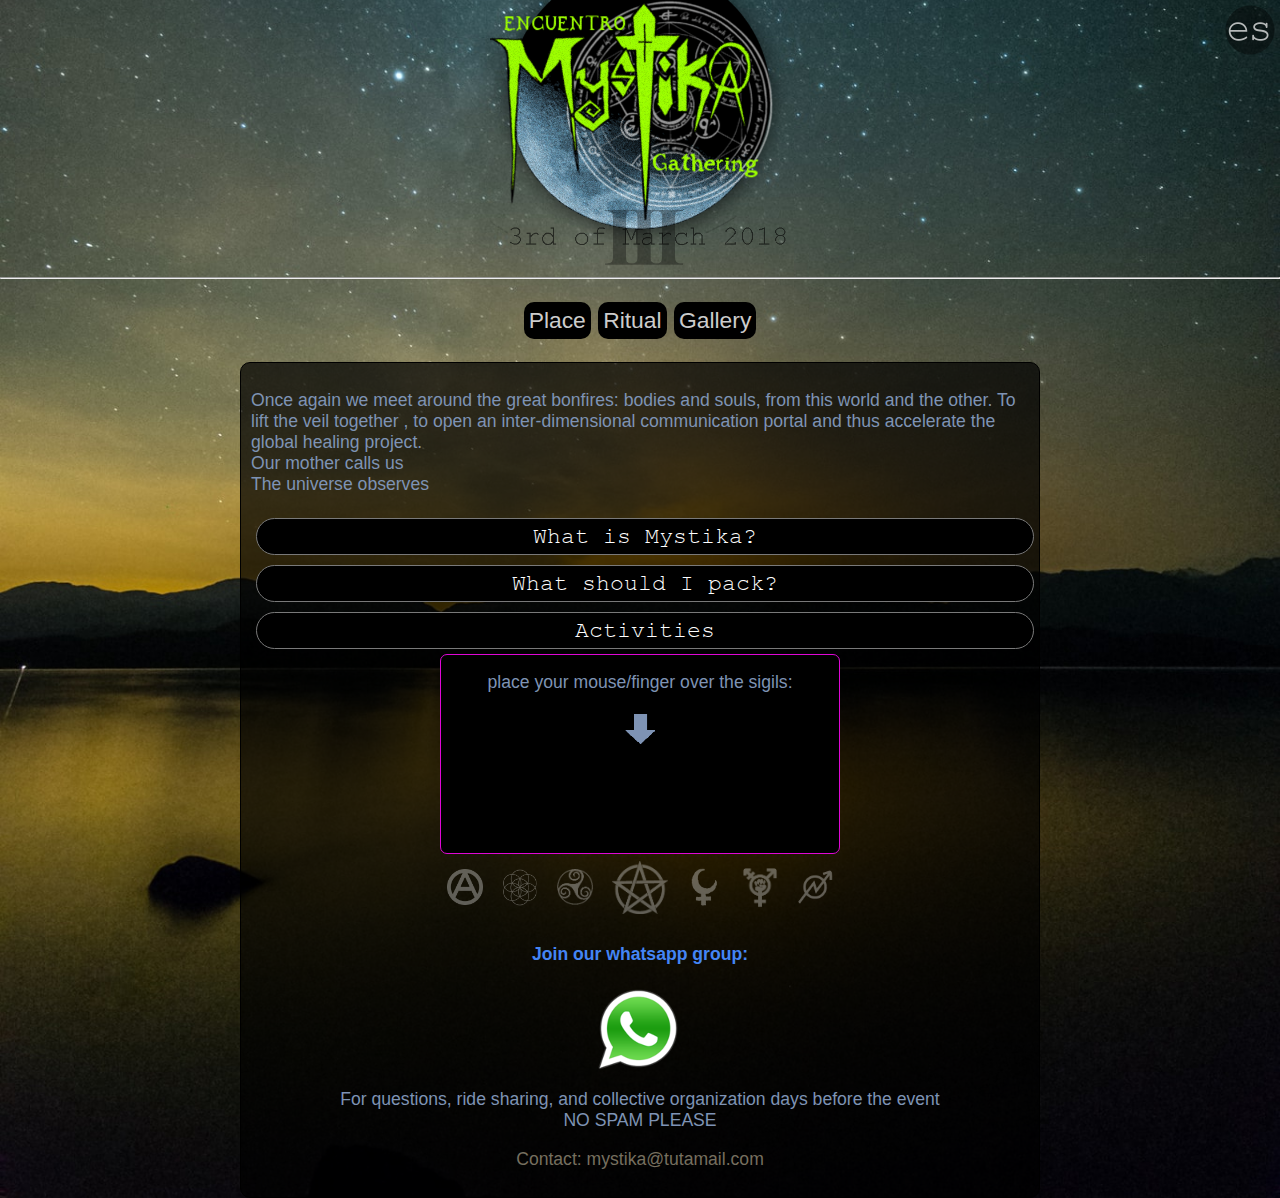
==== commit deaef07a: "en2" ====
--- a/en/index.htm
+++ b/en/index.htm
@@ -34,7 +34,7 @@
       <button class="accordion">What is Mystika?</button>
         <div class="panel">
           <img class="pane" src="../img/shmira.jpg" alt="fyah">
-          <p class="pane">Mystika is an esoteric Gathering/ Camp based on the power of sharing as the superior alternative to the current economic model.<br><br>Everything is done without the use of money (free entry).<br><br>It is about participation and cooperation: collective management of our spaces, our resources and our ways of co-existing.</p>
+          <p class="pane">Mystika is an esoteric Gathering/Camp based on the power of sharing as the superior alternative to the current economic model.<br><br>we are kid friendly<br><br>Everything is done without the use of money (free entry).<br><br>It is about participation and cooperation: collective management of our spaces, our resources and our ways of co-existing.</p>
           <p class="pane">In the same way that food is shared, it is intended to share spiritual and / or esoteric knowledge, as well as survival skills, mountaineering, activism, self-defense, and permaculture knowledge.</p>
           <img src="../img/jicara.jpg" alt="fyah" class="pane">
           <p class="pane">This gathering is known by its (now historic) vegetable soup, important to mention that it shall contain <span style="text-decoration:underline"> only vegan ingredients</span>. This way we make sure that absolutely everyone can eat & benefit from this collective effort. We must be inclusive in everything we do.</p>
@@ -106,6 +106,9 @@
                 <td>Feminist Self Defense</td>
               </tr>
             </table>
+            <p> Much more activities to be confirmed!</p>
+            <p> We encourage you to prepare your own spontaneous micro-workshops! everyone should come and share knowledge!</p>
+
           </div>
           <br>
           <div style="text-align:center">
@@ -131,6 +134,9 @@
                 <img onmouseover="document.getElementById('okupa').style.display='block', document.getElementById('mensaje').style.display='none'" onmouseout= "document.getElementById('okupa').style.display='none', document.getElementById('mensaje').style.display='block'" class="sigil" src="../img/sig/okupa.png" style="max-width:50px" alt="squat">
               </div>
 
+              <h4>Join our whatsapp group:</h4>
+              <a href="https://chat.whatsapp.com/0B3c29I2YgPCY9FqZcXF5p"><img alt="whatsapp group" src="../img/whatsapp.png"></a>
+              <p>For questions, ride sharing, and collective organization days before the event<br>NO SPAM PLEASE</p>
               <p style="color:#766F5F">Contact: mystika@tutamail.com</p>
           </div>
 
--- a/style.css
+++ b/style.css
@@ -37,8 +37,6 @@
   color:#9EDA2F
 }
 
-
-
 hr.cut{
   color:#99F902
 }
@@ -68,26 +66,27 @@
   color:#99F902;
 }
 
+a.link3 {
+  display: inline-block;
+  border-radius: 10px;
+  font-family: arial;
+  background:black;
+  padding: 10px;
+  color:#cccccc;
+  border: 1px solid white;
+}
+a.link3:hover{
+  background-color: #212121;
+  color:#99F902;
+  border: 1px solid #99F902;
+}
+
 a.link2{
   text-decoration: none;
   color: #1A0DB2;
   font-family: monospace;
 }
 
-a.dif {
-  text-decoration: none;
-  padding: 3px;
-  color: #000;
-  background-color: #DFDFDF;
-  text-align: center;
-  outline: 1px solid #797979;
-}
-
-a.dif.active, a.dif:hover{
-  background-color: rgb(98, 255, 121);
-  color: #000;
-
-}
 
 nav ul{
   background:;
@@ -331,3 +330,110 @@
   font-size: 80%;
 }
 }
+
+/*SLIDER*/
+* {box-sizing: border-box}
+body {font-family: Verdana, sans-serif; margin:0}
+.mySlides {display: none}
+img {vertical-align: middle;}
+
+/* Slideshow container */
+.slideshow-container {
+  max-width: 450px;
+  height:auto;
+  float:right;
+  padding:5px;
+  position: relative;
+  margin: auto;
+}
+
+/* Next & previous buttons */
+.prev, .next {
+  cursor: pointer;
+  position: absolute;
+  top: 50%;
+  width: auto;
+  padding: 16px;
+  margin-top: -22px;
+  color: white;
+  font-weight: bold;
+  font-size: 18px;
+  transition: 0.6s ease;
+  border-radius: 0 3px 3px 0;
+}
+
+/* Position the "next button" to the right */
+.next {
+  right: 0;
+  border-radius: 3px 0 0 3px;
+}
+
+/* On hover, add a black background color with a little bit see-through */
+.prev:hover, .next:hover {
+  background-color: rgba(0,0,0,0.8);
+}
+
+/* Caption text */
+.text {
+  color: #f2f2f2;
+  font-size: 15px;
+  padding: 8px 12px;
+  position: absolute;
+  bottom: 1px;
+  width: 100%;
+  text-align: center;
+}
+
+/* Number text (1/3 etc) */
+.numbertext {
+  color: #f2f2f2;
+  font-size: 12px;
+  padding: 8px 12px;
+  position: absolute;
+  top: 0;
+}
+
+/* The dots/bullets/indicators */
+.dot {
+  cursor: pointer;
+  height: 15px;
+  width: 15px;
+  margin: 0 2px;
+  background-color: #bbb;
+  border-radius: 50%;
+  display: inline-block;
+  transition: background-color 0.6s ease;
+}
+
+.active, .dot:hover {
+  background-color: #717171;
+}
+
+/* Fading animation */
+.fade {
+  -webkit-animation-name: fade;
+  -webkit-animation-duration: 1.5s;
+  animation-name: fade;
+  animation-duration: 1.5s;
+}
+
+@-webkit-keyframes fade {
+  from {opacity: .4}
+  to {opacity: 1}
+}
+
+@keyframes fade {
+  from {opacity: .4}
+  to {opacity: 1}
+}
+
+/* On smaller screens, decrease text size */
+@media only screen and (max-width: 300px) {
+  .prev, .next,.text {font-size: 11px}
+}
+
+@media screen and (max-width: 650px){
+  .slideshow-container{
+    float:none;
+  }
+}
